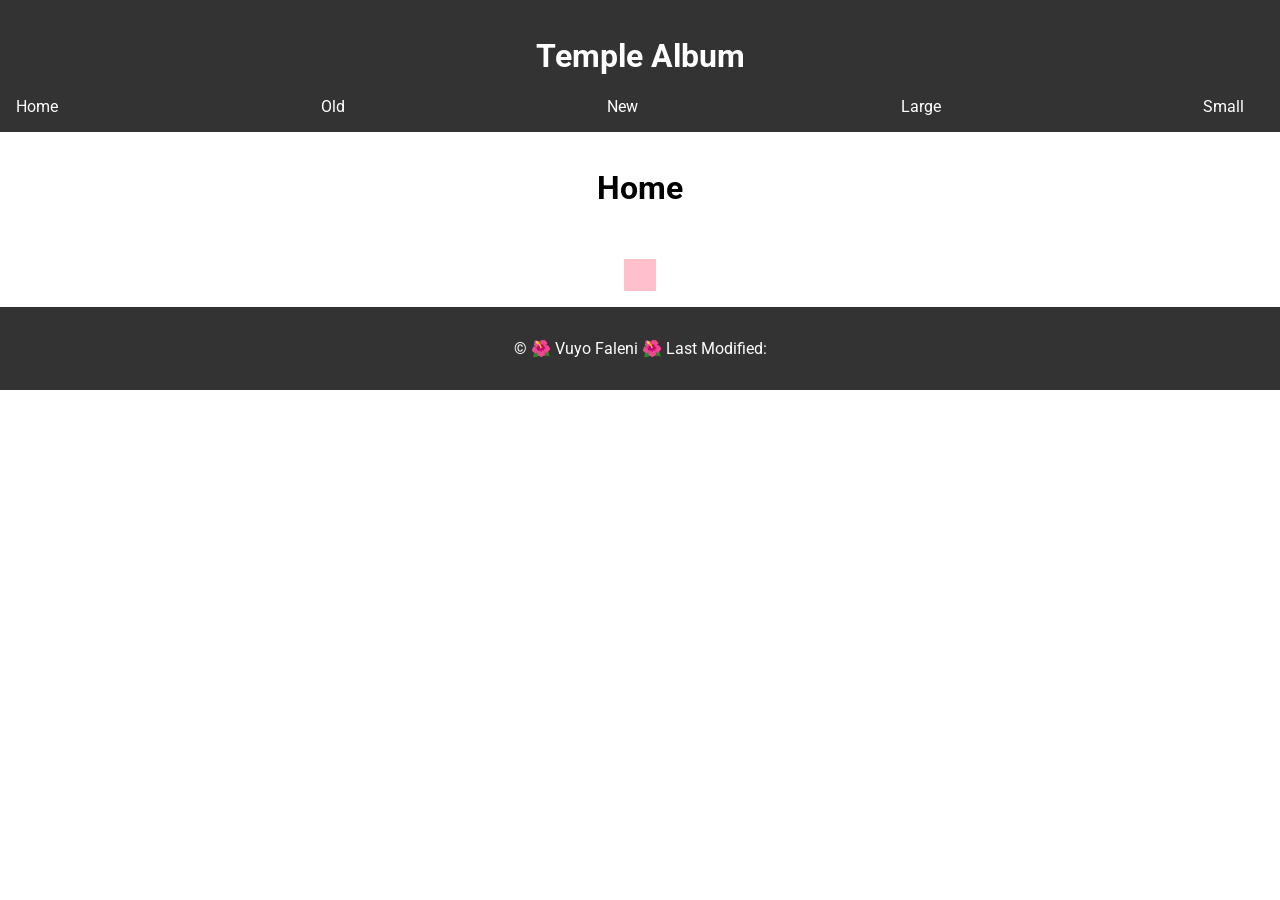
==== filtered-temples.html @ 96a44d3f "page check" ====
<!DOCTYPE html>
<html lang="en">
<head>
    <meta charset="UTF-8">
    <meta name="viewport" content="width=device-width, initial-scale=1.0">
    <title>Temple Album</title>
    <meta name="description" content="Picture Album W02 Assignment. Developing a hamburger menu.">
    <meta name="author" content="Vuyo Faleni">
    <link rel="stylesheet" href="styles/filtered-temples.css">
    <link rel="stylesheet" href="styles/filtered-temples-large.css" media="(min-width: 768px)">
    <script src="scripts/filtered-temples.js"></script>
    <link rel="preconnect" href="https://fonts.googleapis.com">
    <link rel="preconnect" href="https://fonts.gstatic.com" crossorigin>
    <link href="https://fonts.googleapis.com/css2?family=Roboto:ital,wght@0,100..900;1,100..900&display=swap" rel="stylesheet">
</head>
<body>
    <header>
        <h1>Temple Album</h1>
        <nav id="nav">
            <button id="hamburgerBtn">☰</button>
            <ul id="navList">
                <li><a id="Home">Home</a></li>
                <li><a id="old.com">Old</a></li>
                <li><a id="new.com">New</a></li>
                <li><a iid="large.com">Large</a></li>
                <li><a id="small.com">Small</a></li>
            </ul>
        </nav>
    </header>

    <main>
        <h1>Home</h1>
       <div id="temple-container"></div>
    </main>
    <footer>
        <p>&copy; <span id="Year"></span> 🌺 Vuyo Faleni 🌺 Last Modified: <span id="lastModified"></span></p>
    </footer>
    
</body>
</html>
---- styles/filtered-temples.css ----
body {
    font-family: "Roboto", sans-serif;
    margin: 0;
    padding: 0;
}

header {
    background-color: #333;
    color: #fff;
    padding: 1em;
    text-align: center;
}

nav ul {
    list-style: none;
    margin: 0;
    padding: 0;
    display: none;
}

nav ul.show {
    display: block;
}

nav li {
    margin-bottom: 10px;
}

nav a {
    color: #fff;
    text-decoration: none;
}

nav a:hover {
    color: #ccc;
    text-decoration: underline;
}

main {
    max-width: 1200px;
    margin: 0 auto;
    padding: 1em;
    display: grid;
    gap: 20px;
    justify-items: center;
}

h1 {
    grid-column: 1 / -1;
    text-align: center;
}

.grid-container {
    display: grid;
    grid-template-columns: repeat(3, 1fr);
    gap: 10px;
    padding: 20px;
}

.grid-item {
    text-align: center;
}

figure {
    margin: 0;
    padding: 0;
    width: 100%;
    text-align: center;
}

figure img {
    width: 100%;
    height: auto;
    display: block;
}

figcaption {
    font-size: 0.8em;
    margin-top: 5px;
}

footer {
    background-color: #333;
    color: #fff;
    padding: 1em;
    text-align: center;
    clear: both;
}


#hamburgerBtn {
    background-color: #333;
    color: #fff;
    border: none;
    padding: 10px;
    font-size: 1.5em;
    cursor: pointer;
}

@media (min-width: 768px) {
    #hamburgerBtn {
        display: none;
}
nav ul {
    display: flex;
    justify-content: space-between;
}
nav li {
    margin-bottom: 0;
    margin-right: 20px;
}
}

#temple-container {
    background: pink;
    padding: 1rem;
    grid-column: 1 / -1;
}

#temple-container {
    grid-column: 1 /-1;
    display: grid;
    gap: 20px;
}
---- styles/filtered-temples-large.css ----
@media (min-width: 1024px) {
    main {
        grid-template-columns: repeat(3, 1fr);
        gap: 30px;
    }
}
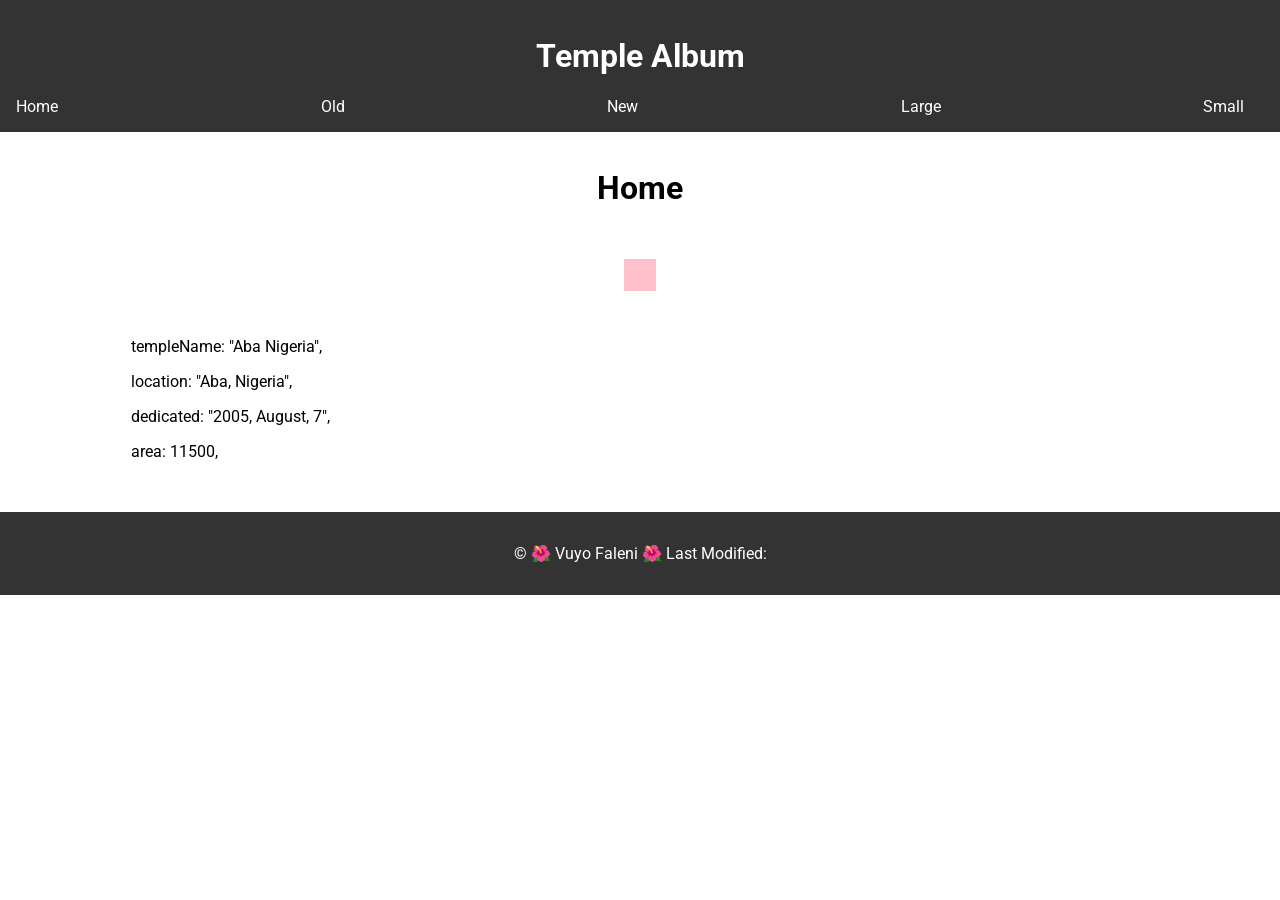
==== commit a717ce23: "page check2" ====
--- a/filtered-temples.html
+++ b/filtered-temples.html
@@ -22,7 +22,7 @@
                 <li><a id="Home">Home</a></li>
                 <li><a id="old.com">Old</a></li>
                 <li><a id="new.com">New</a></li>
-                <li><a iid="large.com">Large</a></li>
+                <li><a id="large.com">Large</a></li>
                 <li><a id="small.com">Small</a></li>
             </ul>
         </nav>
@@ -31,6 +31,13 @@
     <main>
         <h1>Home</h1>
        <div id="temple-container"></div>
+       <article>
+       <p> templeName: "Aba Nigeria",</p>
+       <p>location: "Aba, Nigeria",</p>
+       <p>dedicated: "2005, August, 7",</p>
+       <p>area: 11500,</p>
+    <img src="https://content.churchofjesuschrist.org/templesldsorg/bc/Temples/photo-galleries/aba-nigeria/400x250/aba-nigeria-temple-lds-273999-wallpaper.jpg" alt="">
+       </article>
     </main>
     <footer>
         <p>&copy; <span id="Year"></span> 🌺 Vuyo Faleni 🌺 Last Modified: <span id="lastModified"></span></p>
--- a/styles/filtered-temples.css
+++ b/styles/filtered-temples.css
@@ -115,10 +115,4 @@
     background: pink;
     padding: 1rem;
     grid-column: 1 / -1;
-}
-
-#temple-container {
-    grid-column: 1 /-1;
-    display: grid;
-    gap: 20px;
 }
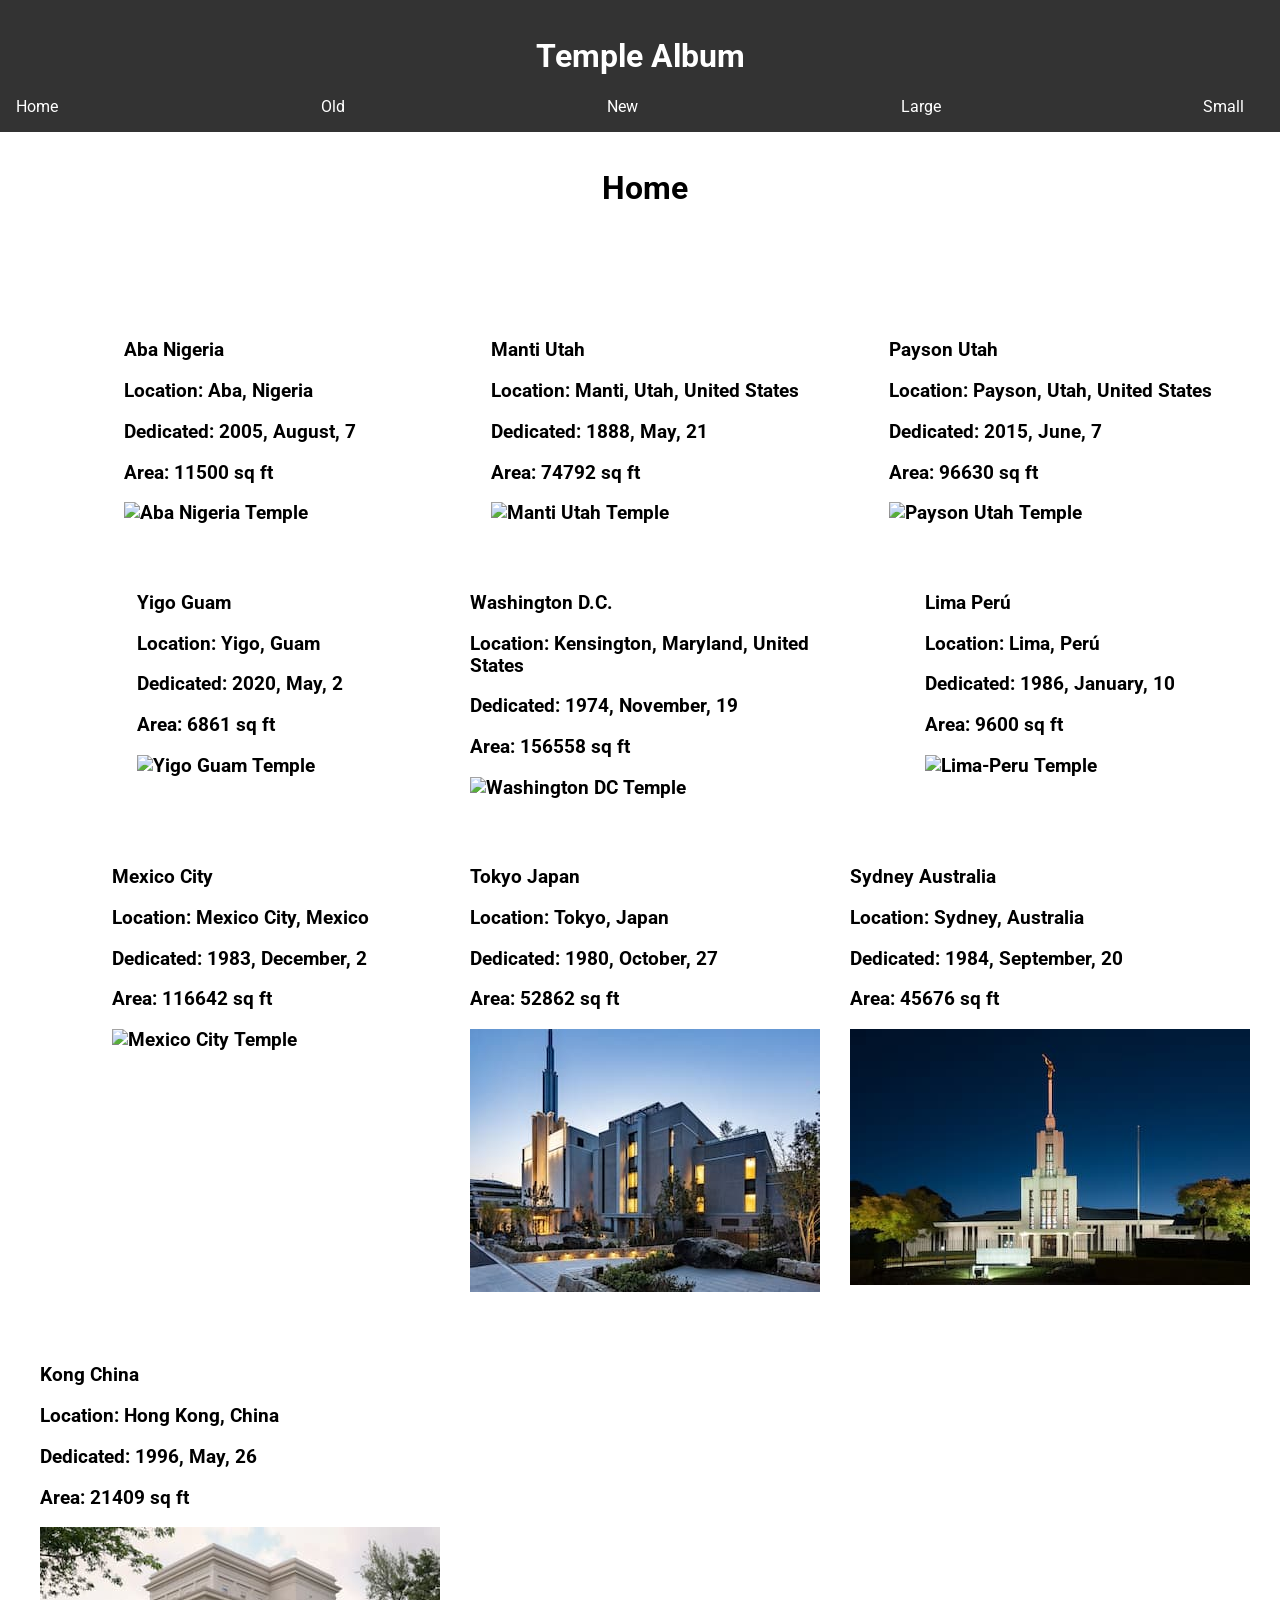
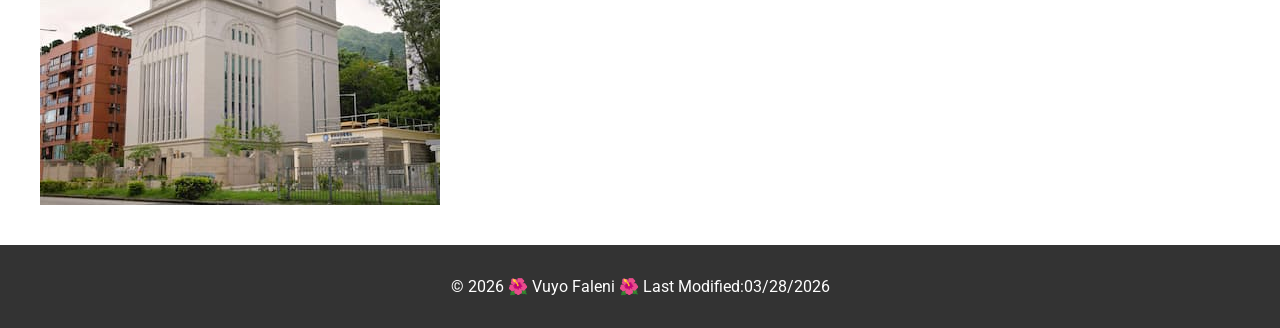
==== commit 6cb79c06: "filtered-html" ====
--- a/filtered-temples.html
+++ b/filtered-temples.html
@@ -32,15 +32,78 @@
         <h1>Home</h1>
        <div id="temple-container"></div>
        <article>
-       <p> templeName: "Aba Nigeria",</p>
-       <p>location: "Aba, Nigeria",</p>
-       <p>dedicated: "2005, August, 7",</p>
-       <p>area: 11500,</p>
-    <img src="https://content.churchofjesuschrist.org/templesldsorg/bc/Temples/photo-galleries/aba-nigeria/400x250/aba-nigeria-temple-lds-273999-wallpaper.jpg" alt="">
+       <h3>Aba Nigeria<h3>
+       <p>Location: Aba, Nigeria</p>
+       <p>Dedicated: 2005, August, 7</p>
+       <p>Area: 11500 sq ft</p>
+    <img src="https://content.churchofjesuschrist.org/templesldsorg/bc/Temples/photo-galleries/aba-nigeria/400x250/aba-nigeria-temple-lds-273999-wallpaper.jpg" alt="Aba Nigeria Temple">
+       </article>
+       <article>
+        <h3>Manti Utah<h3>
+        <p>Location: Manti, Utah, United States</p>
+        <p>Dedicated: 1888, May, 21</p>
+        <p>Area: 74792 sq ft</p>
+        <img src="https://content.churchofjesuschrist.org/templesldsorg/bc/Temples/photo-galleries/manti-utah/400x250/manti-temple-768192-wallpaper.jpg" alt="Manti Utah Temple">
+       </article>
+       <article>
+        <h3>Payson Utah<h3>
+        <p>Location: Payson, Utah, United States</p>
+        <p>Dedicated: 2015, June, 7</p>
+        <p>Area: 96630 sq ft</p>
+        <img src="https://content.churchofjesuschrist.org/templesldsorg/bc/Temples/photo-galleries/payson-utah/400x225/payson-utah-temple-exterior-1416671-wallpaper.jpg" alt="Payson Utah Temple">
+       </article>
+       <article>
+        <h3>Yigo Guam<h3>
+        <p>Location: Yigo, Guam</p>
+        <p>Dedicated: 2020, May, 2</p>
+        <p>Area: 6861 sq ft</p>
+        <img src="https://content.churchofjesuschrist.org/templesldsorg/bc/Temples/photo-galleries/yigo-guam/400x250/yigo_guam_temple_2.jpg" alt="Yigo Guam Temple">
+       </article>
+       <article>
+        <h3>Washington D.C.<h3>
+        <p>Location: Kensington, Maryland, United States</p>
+        <p>Dedicated: 1974, November, 19</p>
+        <p>Area: 156558 sq ft</p>
+        <img src="https://content.churchofjesuschrist.org/templesldsorg/bc/Temples/photo-galleries/washington-dc/400x250/washington_dc_temple-exterior-2.jpeg" alt="Washington DC Temple">
+       </article>
+       <article>
+        <h3>Lima Perú<h3>
+        <p>Location: Lima, Perú</p>
+        <p>Dedicated: 1986, January, 10</p>
+        <p>Area: 9600 sq ft</p>
+        <img src="https://content.churchofjesuschrist.org/templesldsorg/bc/Temples/photo-galleries/lima-peru/400x250/lima-peru-temple-evening-1075606-wallpaper.jpg" alt="Lima-Peru Temple">
+       </article>
+       <article>
+        <h3>Mexico City<h3>
+        <p>Location: Mexico City, Mexico</p>
+        <p>Dedicated: 1983, December, 2</p>
+        <p>Area: 116642 sq ft</p>
+        <img src="https://content.churchofjesuschrist.org/templesldsorg/bc/Temples/photo-galleries/mexico-city-mexico/400x250/mexico-city-temple-exterior-1518361-wallpaper.jpg" alt="Mexico City Temple">
+       </article>
+       <article>
+        <h3>Tokyo Japan<h3>
+        <p>Location: Tokyo, Japan</p>
+        <p>Dedicated: 1980, October, 27</p>
+        <p>Area: 52862 sq ft</p>
+        <img src="images/tokyo-japan-temple-26340-main.jpg" alt="Tokyo Temple">
+       </article>
+       <article>
+        <h3>Sydney Australia<h3>
+        <p>Location: Sydney, Australia</p>
+        <p>Dedicated: 1984, September, 20</p>
+        <p>Area: 45676 sq ft</p>
+        <img src="images/sydney-australia-temple-43342-main.jpg" alt="Sydney Temple">
+       </article>
+       <article>
+        <h3>Kong China<h3>
+        <p>Location: Hong Kong, China</p>
+        <p>Dedicated: 1996, May, 26</p>
+        <p>Area: 21409 sq ft</p>
+        <img src="images/hong-kong-china-temple-28125-main.jpg" alt="Hong Kong Temple">
        </article>
     </main>
     <footer>
-        <p>&copy; <span id="Year"></span> 🌺 Vuyo Faleni 🌺 Last Modified: <span id="lastModified"></span></p>
+        <p>&copy; <span id="Year">2026</span> 🌺 Vuyo Faleni 🌺 Last Modified:03/28/2026 <span id="lastModified"></span></p>
     </footer>
     
 </body>
--- a/styles/filtered-temples.css
+++ b/styles/filtered-temples.css
@@ -112,7 +112,7 @@
 }
 
 #temple-container {
-    background: pink;
+    background-color: white;
     padding: 1rem;
     grid-column: 1 / -1;
 }
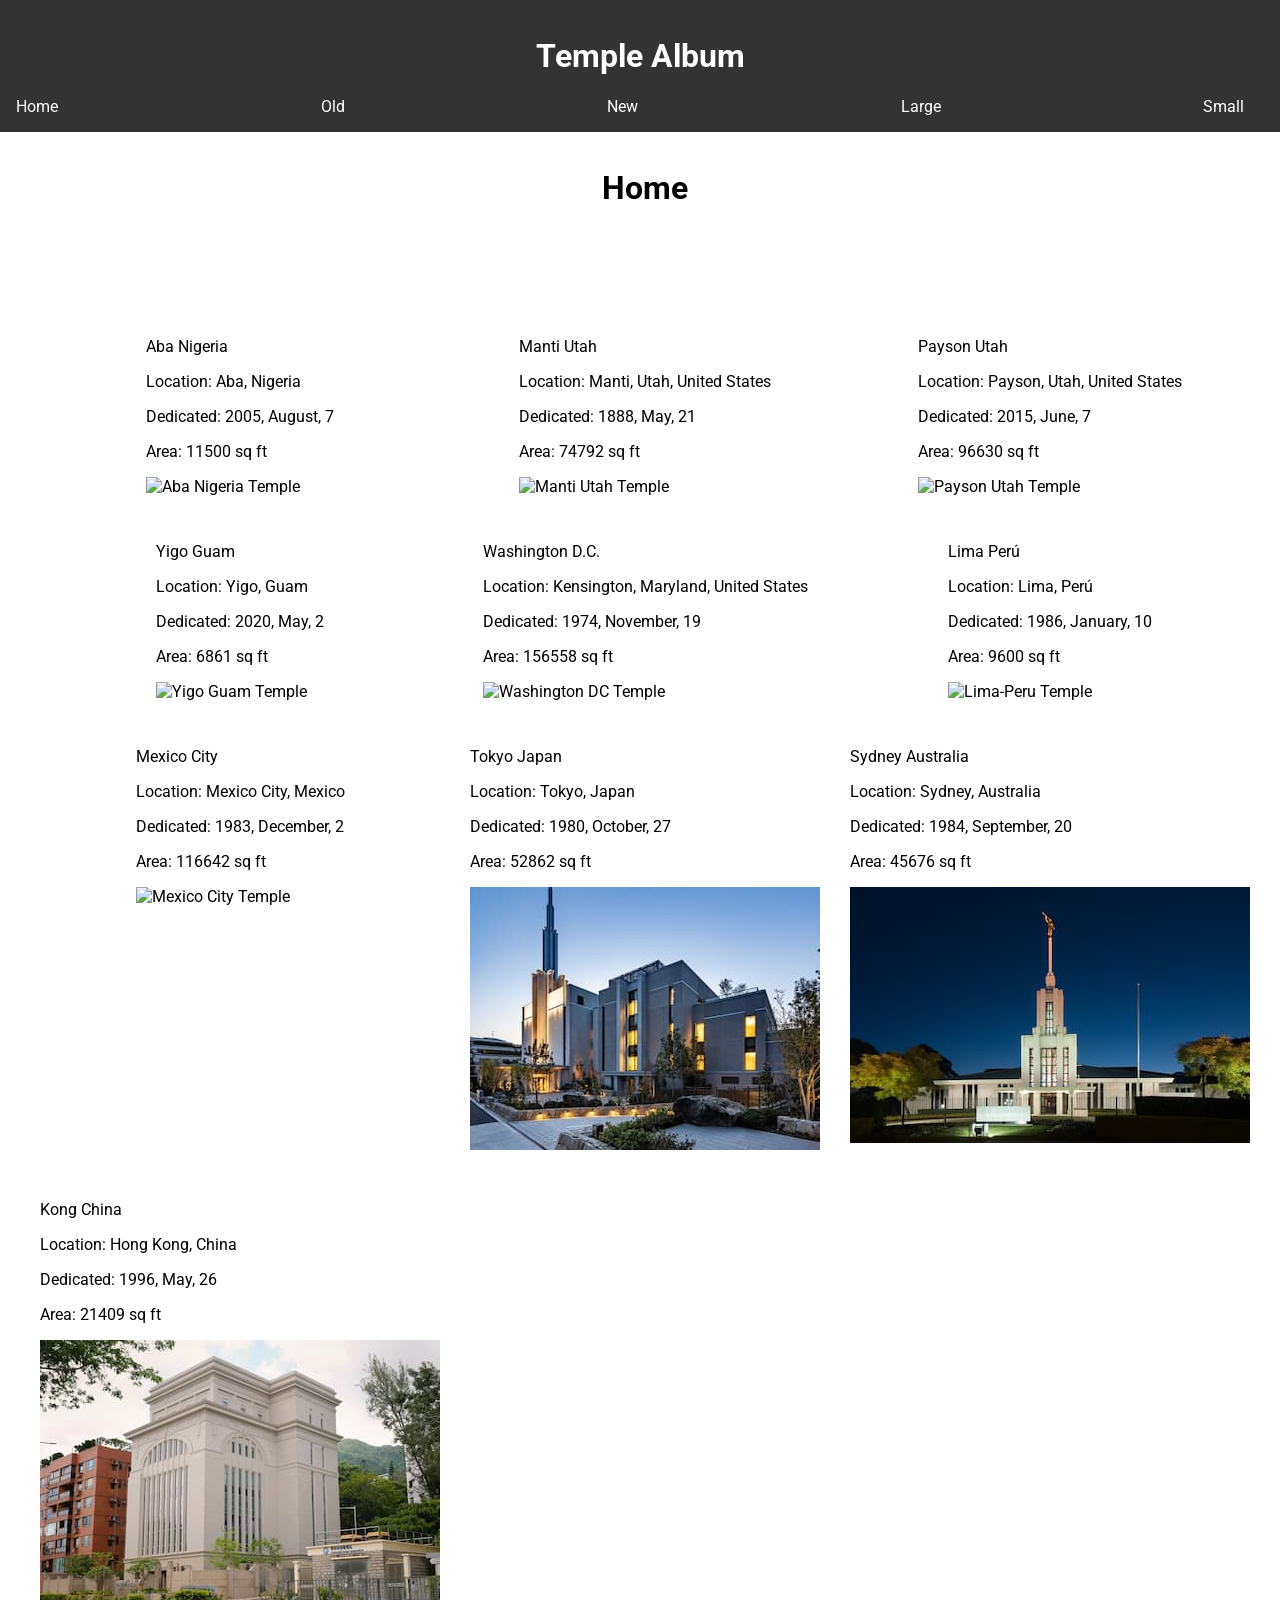
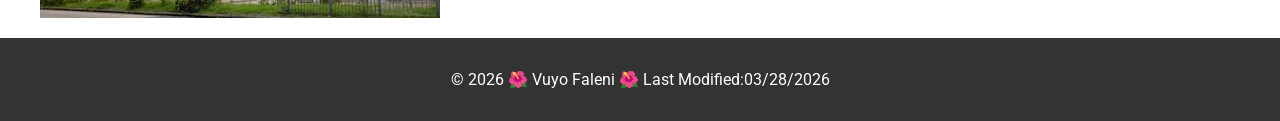
==== commit 5501e618: "filtered-temples update" ====
--- a/filtered-temples.html
+++ b/filtered-temples.html
@@ -32,74 +32,74 @@
         <h1>Home</h1>
        <div id="temple-container"></div>
        <article>
-       <h3>Aba Nigeria<h3>
+       <p>Aba Nigeria</p>
        <p>Location: Aba, Nigeria</p>
        <p>Dedicated: 2005, August, 7</p>
        <p>Area: 11500 sq ft</p>
     <img src="https://content.churchofjesuschrist.org/templesldsorg/bc/Temples/photo-galleries/aba-nigeria/400x250/aba-nigeria-temple-lds-273999-wallpaper.jpg" alt="Aba Nigeria Temple">
        </article>
        <article>
-        <h3>Manti Utah<h3>
+        <p>Manti Utah</p>
         <p>Location: Manti, Utah, United States</p>
         <p>Dedicated: 1888, May, 21</p>
         <p>Area: 74792 sq ft</p>
         <img src="https://content.churchofjesuschrist.org/templesldsorg/bc/Temples/photo-galleries/manti-utah/400x250/manti-temple-768192-wallpaper.jpg" alt="Manti Utah Temple">
        </article>
        <article>
-        <h3>Payson Utah<h3>
+        <p>Payson Utah</p>
         <p>Location: Payson, Utah, United States</p>
         <p>Dedicated: 2015, June, 7</p>
         <p>Area: 96630 sq ft</p>
         <img src="https://content.churchofjesuschrist.org/templesldsorg/bc/Temples/photo-galleries/payson-utah/400x225/payson-utah-temple-exterior-1416671-wallpaper.jpg" alt="Payson Utah Temple">
        </article>
        <article>
-        <h3>Yigo Guam<h3>
+        <p>Yigo Guam</p>
         <p>Location: Yigo, Guam</p>
         <p>Dedicated: 2020, May, 2</p>
         <p>Area: 6861 sq ft</p>
         <img src="https://content.churchofjesuschrist.org/templesldsorg/bc/Temples/photo-galleries/yigo-guam/400x250/yigo_guam_temple_2.jpg" alt="Yigo Guam Temple">
        </article>
        <article>
-        <h3>Washington D.C.<h3>
+        <p>Washington D.C.</p>
         <p>Location: Kensington, Maryland, United States</p>
         <p>Dedicated: 1974, November, 19</p>
         <p>Area: 156558 sq ft</p>
         <img src="https://content.churchofjesuschrist.org/templesldsorg/bc/Temples/photo-galleries/washington-dc/400x250/washington_dc_temple-exterior-2.jpeg" alt="Washington DC Temple">
        </article>
        <article>
-        <h3>Lima Perú<h3>
+        <p>Lima Perú</p>
         <p>Location: Lima, Perú</p>
         <p>Dedicated: 1986, January, 10</p>
         <p>Area: 9600 sq ft</p>
         <img src="https://content.churchofjesuschrist.org/templesldsorg/bc/Temples/photo-galleries/lima-peru/400x250/lima-peru-temple-evening-1075606-wallpaper.jpg" alt="Lima-Peru Temple">
        </article>
        <article>
-        <h3>Mexico City<h3>
+        <p>Mexico City</p>
         <p>Location: Mexico City, Mexico</p>
         <p>Dedicated: 1983, December, 2</p>
         <p>Area: 116642 sq ft</p>
         <img src="https://content.churchofjesuschrist.org/templesldsorg/bc/Temples/photo-galleries/mexico-city-mexico/400x250/mexico-city-temple-exterior-1518361-wallpaper.jpg" alt="Mexico City Temple">
        </article>
        <article>
-        <h3>Tokyo Japan<h3>
+        <p>Tokyo Japan</p>
         <p>Location: Tokyo, Japan</p>
         <p>Dedicated: 1980, October, 27</p>
         <p>Area: 52862 sq ft</p>
-        <img src="images/tokyo-japan-temple-26340-main.jpg" alt="Tokyo Temple">
+        <img src="images/tokyo-temple.jpg" alt="Tokyo Temple">
        </article>
        <article>
-        <h3>Sydney Australia<h3>
+        <p>Sydney Australia</p>
         <p>Location: Sydney, Australia</p>
         <p>Dedicated: 1984, September, 20</p>
         <p>Area: 45676 sq ft</p>
-        <img src="images/sydney-australia-temple-43342-main.jpg" alt="Sydney Temple">
+        <img src="images/sydney-temple.jpg" alt="Sydney Temple">
        </article>
        <article>
-        <h3>Kong China<h3>
+        <p>Kong China</p>
         <p>Location: Hong Kong, China</p>
         <p>Dedicated: 1996, May, 26</p>
         <p>Area: 21409 sq ft</p>
-        <img src="images/hong-kong-china-temple-28125-main.jpg" alt="Hong Kong Temple">
+        <img src="images/hong-kong.jpg" alt="Hong Kong Temple">
        </article>
     </main>
     <footer>
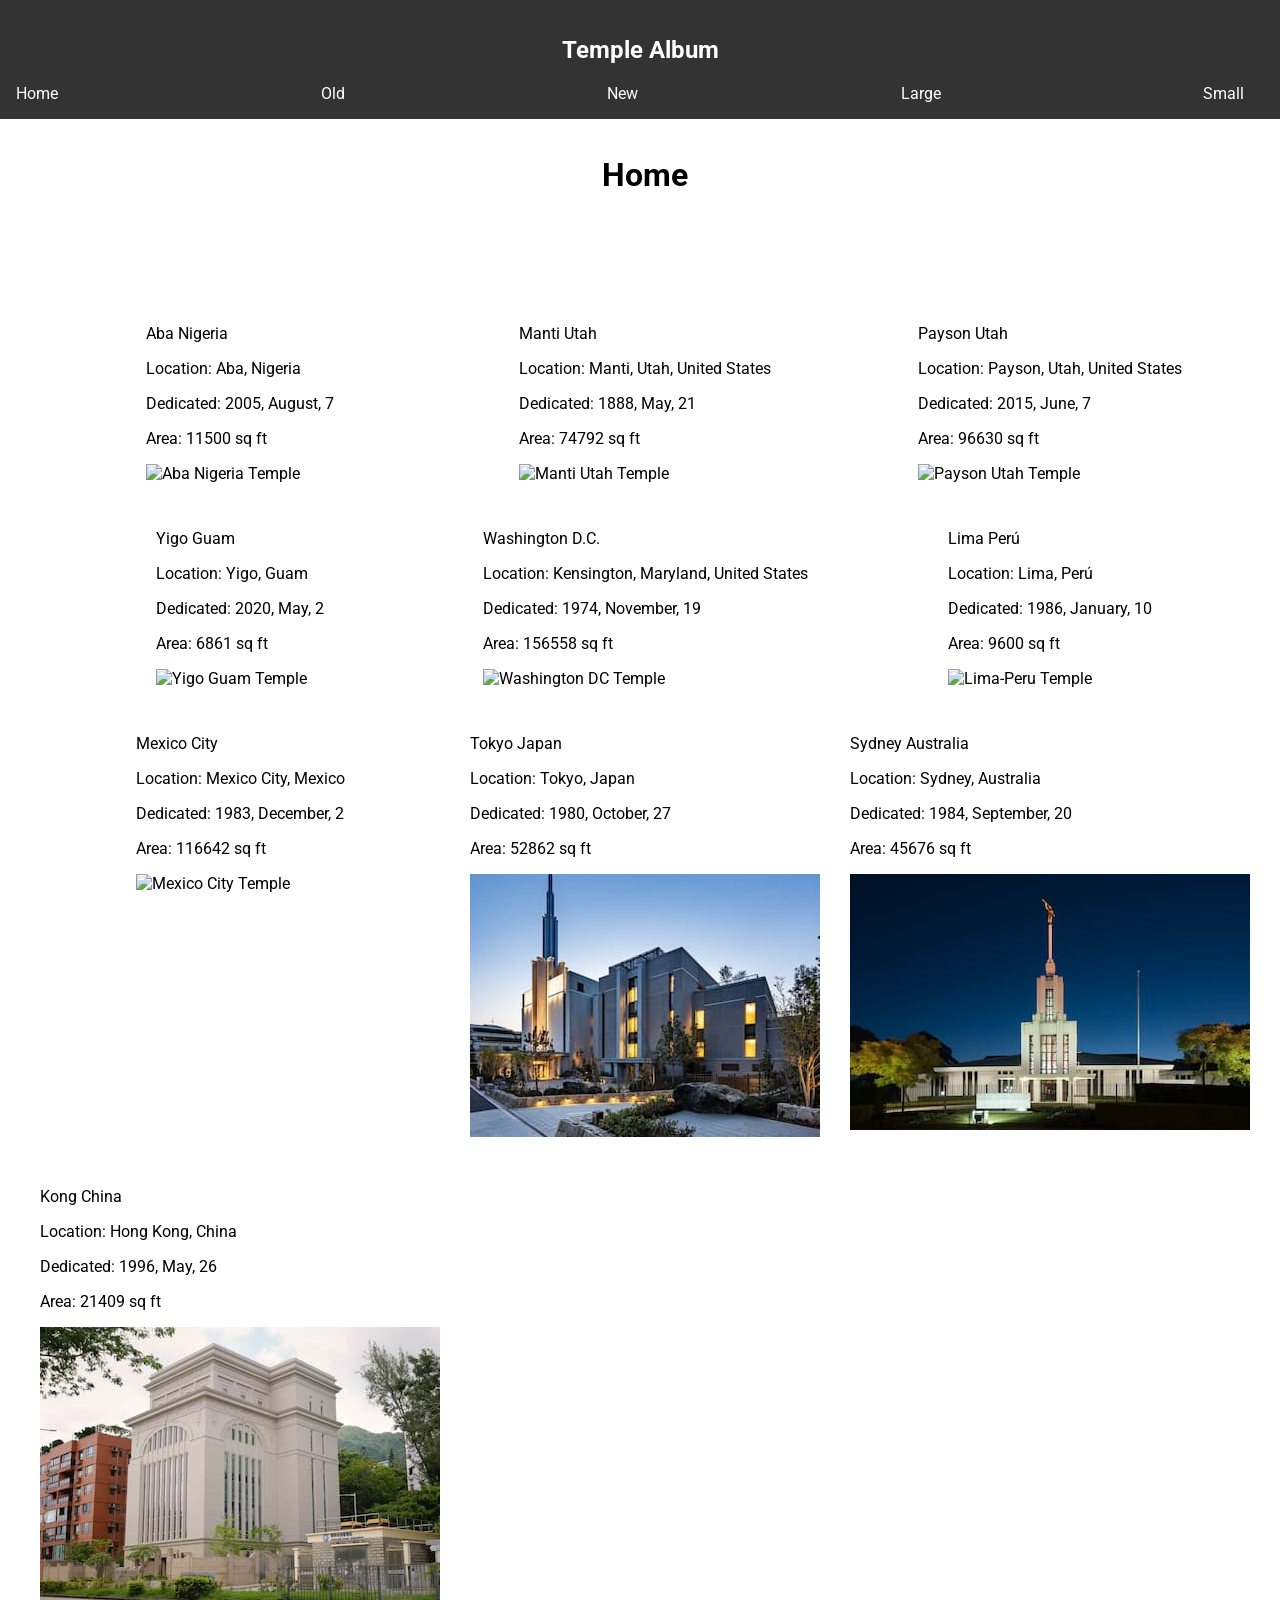
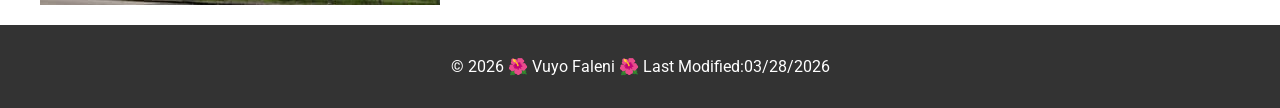
==== commit d7d4f0a2: "filtered-temples changes" ====
--- a/filtered-temples.html
+++ b/filtered-temples.html
@@ -15,7 +15,7 @@
 </head>
 <body>
     <header>
-        <h1>Temple Album</h1>
+        <h2>Temple Album</h2>
         <nav id="nav">
             <button id="hamburgerBtn">☰</button>
             <ul id="navList">
